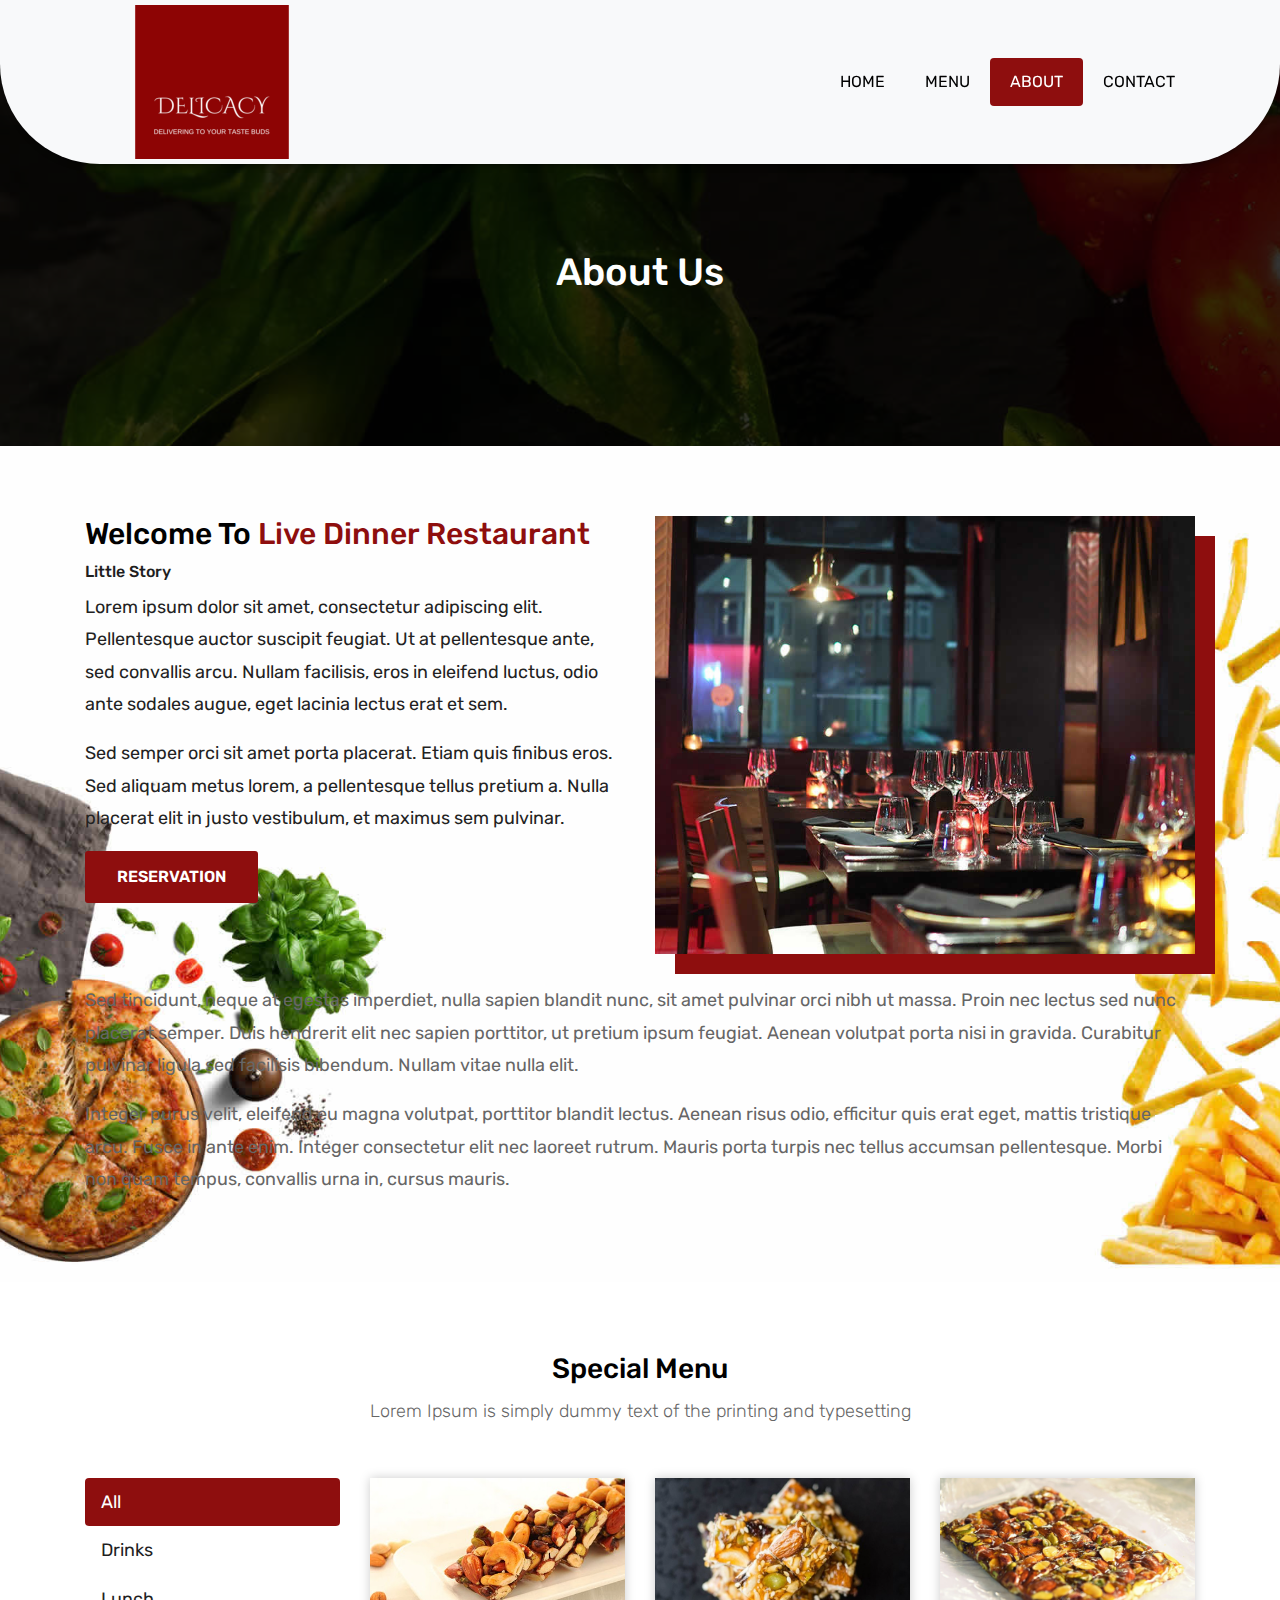
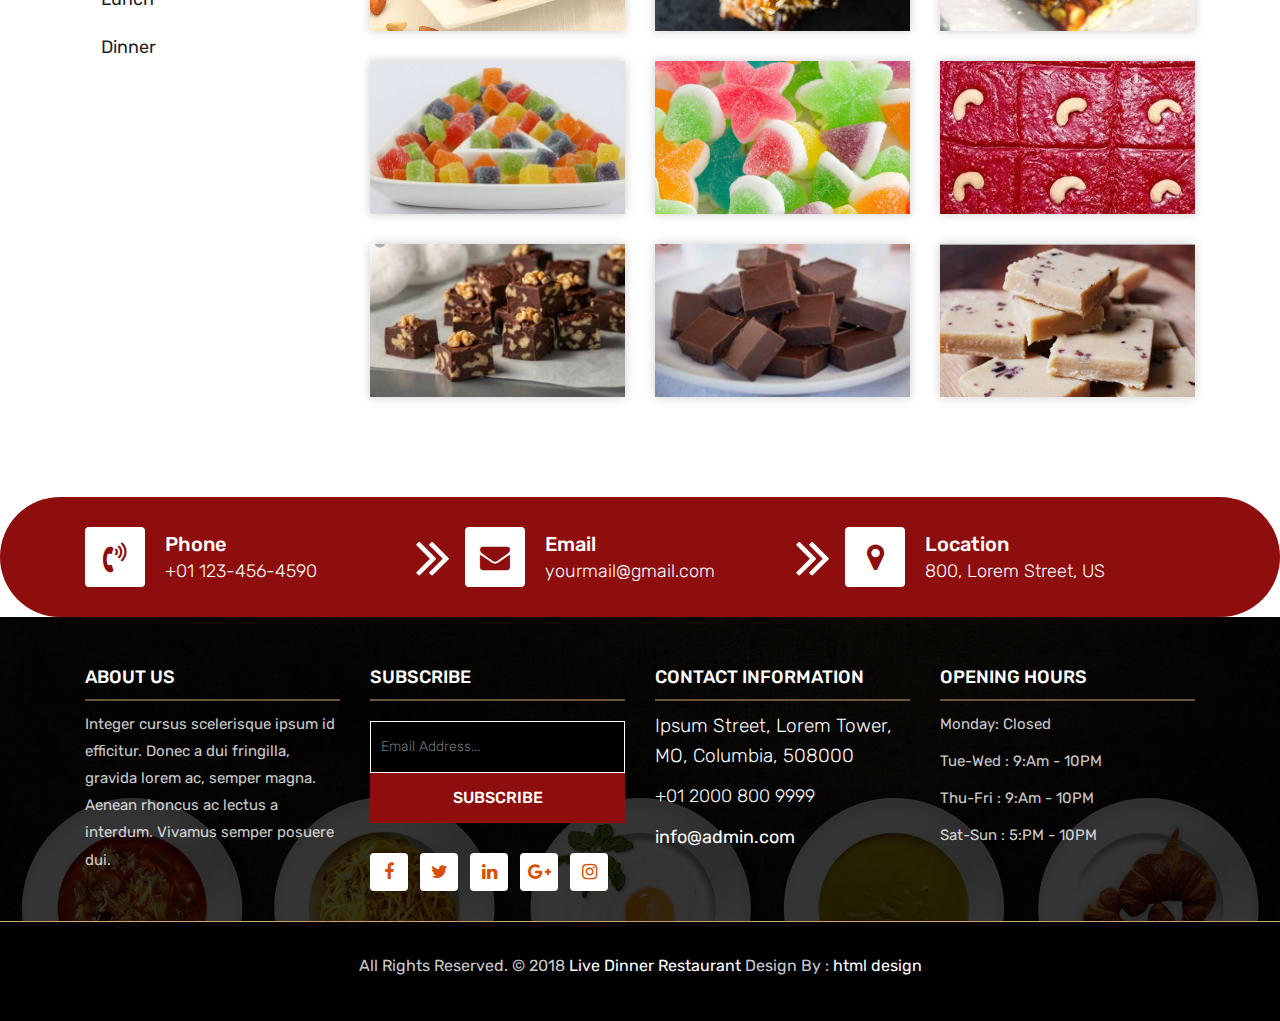
==== about.html @ b0a688f9 "initial commit" ====
<!DOCTYPE html>
<html lang="en"><!-- Basic -->
<head>
	<meta charset="utf-8">
    <meta http-equiv="X-UA-Compatible" content="IE=edge">   
   
    <!-- Mobile Metas -->
    <meta name="viewport" content="width=device-width, initial-scale=1">
 
     <!-- Site Metas -->
    <title>Live Dinner Restaurant - Responsive HTML5 Template</title>  
    <meta name="keywords" content="">
    <meta name="description" content="">
    <meta name="author" content="">

    <!-- Site Icons -->
    <link rel="shortcut icon" href="images/favicon.ico" type="image/x-icon">
    <link rel="apple-touch-icon" href="images/apple-touch-icon.png">

    <!-- Bootstrap CSS -->
    <link rel="stylesheet" href="css/bootstrap.min.css">    
	<!-- Site CSS -->
    <link rel="stylesheet" href="css/style.css">    
    <!-- Responsive CSS -->
    <link rel="stylesheet" href="css/responsive.css">
    <!-- Custom CSS -->
    <link rel="stylesheet" href="css/custom.css">

    <!--[if lt IE 9]>
      <script src="https://oss.maxcdn.com/libs/html5shiv/3.7.0/html5shiv.js"></script>
      <script src="https://oss.maxcdn.com/libs/respond.js/1.4.2/respond.min.js"></script>
    <![endif]-->

</head>

<body>
	<!-- Start header -->
	<header class="top-navbar">
		<nav class="navbar navbar-expand-lg navbar-light bg-light">
			<div class="container">
				<a class="navbar-brand" href="index.html">
					<img src="images/logo.png" alt="" />
				</a>
				<button class="navbar-toggler" type="button" data-toggle="collapse" data-target="#navbars-rs-food" aria-controls="navbars-rs-food" aria-expanded="false" aria-label="Toggle navigation">
				  <span class="navbar-toggler-icon"></span>
				</button>
				<div class="collapse navbar-collapse" id="navbars-rs-food">
					<ul class="navbar-nav ml-auto">
						<li class="nav-item"><a class="nav-link" href="index.html">Home</a></li>
						<li class="nav-item"><a class="nav-link" href="menu.html">Menu</a></li>
						<li class="nav-item active"><a class="nav-link" href="about.html">About</a></li>
						 
						<li class="nav-item"><a class="nav-link" href="contact.html">Contact</a></li>
					</ul>
				</div>
			</div>
		</nav>
	</header>
	<!-- End header -->
	
	<!-- Start header -->
	<div class="all-page-title page-breadcrumb">
		<div class="container text-center">
			<div class="row">
				<div class="col-lg-12">
					<h1>About Us</h1>
				</div>
			</div>
		</div>
	</div>
	<!-- End header -->
	
	<!-- Start About -->
	<div class="about-section-box">
		<div class="container">
			<div class="row">
				<div class="col-lg-6 col-md-6 text-center">
					<div class="inner-column">
						<h1>Welcome To <span>Live Dinner Restaurant</span></h1>
						<h4>Little Story</h4>
						<p>Lorem ipsum dolor sit amet, consectetur adipiscing elit. Pellentesque auctor suscipit feugiat. Ut at pellentesque ante, sed convallis arcu. Nullam facilisis, eros in eleifend luctus, odio ante sodales augue, eget lacinia lectus erat et sem. </p>
						<p>Sed semper orci sit amet porta placerat. Etiam quis finibus eros. Sed aliquam metus lorem, a pellentesque tellus pretium a. Nulla placerat elit in justo vestibulum, et maximus sem pulvinar.</p>
						<a class="btn btn-lg btn-circle btn-outline-new-white" href="#">Reservation</a>
					</div>
				</div>
				<div class="col-lg-6 col-md-6">
					<img src="images/about-img.jpg" alt="" class="img-fluid">
				</div>
				<div class="col-md-12">
					<div class="inner-pt">
						<p>Sed tincidunt, neque at egestas imperdiet, nulla sapien blandit nunc, sit amet pulvinar orci nibh ut massa. Proin nec lectus sed nunc placerat semper. Duis hendrerit elit nec sapien porttitor, ut pretium ipsum feugiat. Aenean volutpat porta nisi in gravida. Curabitur pulvinar ligula sed facilisis bibendum. Nullam vitae nulla elit. </p>
						<p>Integer purus velit, eleifend eu magna volutpat, porttitor blandit lectus. Aenean risus odio, efficitur quis erat eget, mattis tristique arcu. Fusce in ante enim. Integer consectetur elit nec laoreet rutrum. Mauris porta turpis nec tellus accumsan pellentesque. Morbi non quam tempus, convallis urna in, cursus mauris. </p>
					</div>
				</div>
			</div>
		</div>
	</div>
	<!-- End About -->
	
	<!-- Start Menu -->
	<div class="menu-box">
		<div class="container">
			<div class="row">
				<div class="col-lg-12">
					<div class="heading-title text-center">
						<h2>Special Menu</h2>
						<p>Lorem Ipsum is simply dummy text of the printing and typesetting</p>
					</div>
				</div>
			</div>
				
			<div class="row inner-menu-box">
				<div class="col-3">
					<div class="nav flex-column nav-pills" id="v-pills-tab" role="tablist" aria-orientation="vertical">
						<a class="nav-link active" id="v-pills-home-tab" data-toggle="pill" href="#v-pills-home" role="tab" aria-controls="v-pills-home" aria-selected="true">All</a>
						<a class="nav-link" id="v-pills-profile-tab" data-toggle="pill" href="#v-pills-profile" role="tab" aria-controls="v-pills-profile" aria-selected="false">Drinks</a>
						<a class="nav-link" id="v-pills-messages-tab" data-toggle="pill" href="#v-pills-messages" role="tab" aria-controls="v-pills-messages" aria-selected="false">Lunch</</a>
						<a class="nav-link" id="v-pills-settings-tab" data-toggle="pill" href="#v-pills-settings" role="tab" aria-controls="v-pills-settings" aria-selected="false">Dinner</a>
					</div>
				</div>
				
				<div class="col-9">
					<div class="tab-content" id="v-pills-tabContent">
						<div class="tab-pane fade show active" id="v-pills-home" role="tabpanel" aria-labelledby="v-pills-home-tab">
							<div class="row">
								<div class="col-lg-4 col-md-6 special-grid drinks">
									<div class="gallery-single fix">
										<img src="images/img-01.jpg" class="img-fluid" alt="Image">
										<div class="why-text">
											<h4>Mix Dry-Fruit Chikki </h4>
											<p>Cashew, Almonds, Pistachio, Walnut.</p>
											<h5> ₹150/200g</h5>
										</div>
									</div>
								</div>
								
								<div class="col-lg-4 col-md-6 special-grid drinks">
									<div class="gallery-single fix">
										<img src="images/img-02.jpg" class="img-fluid" alt="Image">
										<div class="why-text">
											<h4>Sesame Dry-Fruit Chikki</h4>
											<p>Sesame seeds, Cashew, Almonds, Pistachio, Walnut.</p>
											<h5> ₹200/200g</h5>
										</div>
									</div>
								</div>
								
								<div class="col-lg-4 col-md-6 special-grid drinks">
									<div class="gallery-single fix">
										<img src="images/img-03.jpg" class="img-fluid" alt="Image">
										<div class="why-text">
											<h4>Special Carameled Chikki</h4>
											<p>Specially Carameled mix Dry fruits Chikki.</p>
											<h5> ₹250/200g</h5>
										</div>
									</div>
								</div>
								
								<div class="col-lg-4 col-md-6 special-grid lunch">
									<div class="gallery-single fix">
										<img src="images/img-04.jpg" class="img-fluid" alt="Image">
										<div class="why-text">
											<h4>Multiflavoured Jellies</h4>
											<p>Sweet flavoured Jellies from lonavla.</p>
											<h5> ₹50/200g</h5>
										</div>
									</div>
								</div>
								
								<div class="col-lg-4 col-md-6 special-grid lunch">
									<div class="gallery-single fix">
										<img src="images/img-05.jpg" class="img-fluid" alt="Image">
										<div class="why-text">
											<h4>Fruit Shaped Jellies</h4>
											<p>Differenty Fun shaped Jellies for all.</p>
											<h5> ₹75/200g</h5>
										</div>
									</div>
								</div>
								
								<div class="col-lg-4 col-md-6 special-grid lunch">
									<div class="gallery-single fix">
										<img src="images/img-06.jpg" class="img-fluid" alt="Image">
										<div class="why-text">
											<h4>Cashew Jellie</h4>
											<p>Cashew infused Tasty Jelly from lonavla.</p>
											<h5> ₹45/200g</h5>
										</div>
									</div>
								</div>
								
								<div class="col-lg-4 col-md-6 special-grid dinner">
									<div class="gallery-single fix">
										<img src="images/img-07.jpg" class="img-fluid" alt="Image">
										<div class="why-text">
											<h4>Walnut Fudge</h4>
											<p>Fudge made with Walnuts and carameled suger.</p>
											<h5> ₹240/200g</h5>
										</div>
									</div>
								</div>
								
								<div class="col-lg-4 col-md-6 special-grid dinner">
									<div class="gallery-single fix">
										<img src="images/img-08.jpg" class="img-fluid" alt="Image">
										<div class="why-text">
											<h4>Chocolate Fudge</h4>
											<p>Your favourite Fudge infused with Chocolate.</p>
											<h5> ₹200/200g</h5>
										</div>
									</div>
								</div>
								
								<div class="col-lg-4 col-md-6 special-grid dinner">
									<div class="gallery-single fix">
										<img src="images/img-09.jpg" class="img-fluid" alt="Image">
										<div class="why-text">
											<h4>Cashew Fudge</h4>
											<p>Famously known as Kaju Katri in India.</p>
											<h5> ₹280/200g</h5>
										</div>
									</div>
								</div>
							</div>
							
						</div>
						<div class="tab-pane fade" id="v-pills-profile" role="tabpanel" aria-labelledby="v-pills-profile-tab">
							<div class="row">
								<div class="col-lg-4 col-md-6 special-grid drinks">
									<div class="gallery-single fix">
										<img src="images/img-01.jpg" class="img-fluid" alt="Image">
										<div class="why-text">
											<h4>Mix Dry-Fruit Chikki </h4>
											<p>Cashew, Almonds, Pistachio, Walnut.</p>
											<h5> ₹150/200g</h5>
										</div>
									</div>
								</div>
								
								<div class="col-lg-4 col-md-6 special-grid drinks">
									<div class="gallery-single fix">
										<img src="images/img-02.jpg" class="img-fluid" alt="Image">
										<div class="why-text">
											<h4>Sesame Dry-Fruit Chikki</h4>
											<p>Sesame seeds, Cashew, Almonds, Pistachio, Walnut.</p>
											<h5> ₹200/200g</h5>
										</div>
									</div>
								</div>
								
								<div class="col-lg-4 col-md-6 special-grid drinks">
									<div class="gallery-single fix">
										<img src="images/img-03.jpg" class="img-fluid" alt="Image">
										<div class="why-text">
											<h4>Special Carameled Chikki</h4>
											<p>Specially Carameled mix Dry fruits Chikki.</p>
											<h5> ₹250/200g</h5>
										</div>
									</div>
								</div>
							</div>
							
						</div>
						<div class="tab-pane fade" id="v-pills-messages" role="tabpanel" aria-labelledby="v-pills-messages-tab">
							<div class="row">
								<div class="col-lg-4 col-md-6 special-grid lunch">
									<div class="gallery-single fix">
										<img src="images/img-04.jpg" class="img-fluid" alt="Image">
										<div class="why-text">
											<h4>Multiflavoured Jellies</h4>
											<p>Sweet flavoured Jellies from lonavla.</p>
											<h5> ₹50/200g</h5>
										</div>
									</div>
								</div>
								
								<div class="col-lg-4 col-md-6 special-grid lunch">
									<div class="gallery-single fix">
										<img src="images/img-05.jpg" class="img-fluid" alt="Image">
										<div class="why-text">
											<h4>Fruit Shaped Jellies</h4>
											<p>Differenty Fun shaped Jellies for all.</p>
											<h5> ₹75/200g</h5>
										</div>
									</div>
								</div>
								
								<div class="col-lg-4 col-md-6 special-grid lunch">
									<div class="gallery-single fix">
										<img src="images/img-06.jpg" class="img-fluid" alt="Image">
										<div class="why-text">
											<h4>Cashew Jellie</h4>
											<p>Cashew infused Tasty Jelly from lonavla.</p>
											<h5> ₹45/200g</h5>
										</div>
									</div>
								</div>
							</div>
						</div>
						<div class="tab-pane fade" id="v-pills-settings" role="tabpanel" aria-labelledby="v-pills-settings-tab">
							<div class="row">
								<div class="col-lg-4 col-md-6 special-grid dinner">
									<div class="gallery-single fix">
										<img src="images/img-07.jpg" class="img-fluid" alt="Image">
										<div class="why-text">
											<h4>Walnut Fudge</h4>
											<p>Fudge made with Walnuts and carameled suger.</p>
											<h5> ₹240/200g</h5>
										</div>
									</div>
								</div>
								
								<div class="col-lg-4 col-md-6 special-grid dinner">
									<div class="gallery-single fix">
										<img src="images/img-08.jpg" class="img-fluid" alt="Image">
										<div class="why-text">
											<h4>Chocolate Fudge</h4>
											<p>Your favourite Fudge infused with Chocolate.</p>
											<h5> ₹200/200g</h5>
										</div>
									</div>
								</div>
								
								<div class="col-lg-4 col-md-6 special-grid dinner">
									<div class="gallery-single fix">
										<img src="images/img-09.jpg" class="img-fluid" alt="Image">
										<div class="why-text">
											<h4>Cashew Fudge</h4>
											<p>Famously known as Kaju Katri in India.</p>
											<h5> ₹280/200g</h5>
										</div>
									</div>
								</div>
							</div>
						</div>
					</div>
				</div>
			</div>
			
		</div>
	</div>
	<!-- End Menu -->
	
	<!-- Start Contact info -->
	<div class="contact-imfo-box">
		<div class="container">
			<div class="row">
				<div class="col-md-4 arrow-right">
					<i class="fa fa-volume-control-phone"></i>
					<div class="overflow-hidden">
						<h4>Phone</h4>
						<p class="lead">
							+01 123-456-4590
						</p>
					</div>
				</div>
				<div class="col-md-4 arrow-right">
					<i class="fa fa-envelope"></i>
					<div class="overflow-hidden">
						<h4>Email</h4>
						<p class="lead">
							yourmail@gmail.com
						</p>
					</div>
				</div>
				<div class="col-md-4">
					<i class="fa fa-map-marker"></i>
					<div class="overflow-hidden">
						<h4>Location</h4>
						<p class="lead">
							800, Lorem Street, US
						</p>
					</div>
				</div>
			</div>
		</div>
	</div>
	<!-- End Contact info -->
	
	<!-- Start Footer -->
	<footer class="footer-area bg-f">
		<div class="container">
			<div class="row">
				<div class="col-lg-3 col-md-6">
					<h3>About Us</h3>
					<p>Integer cursus scelerisque ipsum id efficitur. Donec a dui fringilla, gravida lorem ac, semper magna. Aenean rhoncus ac lectus a interdum. Vivamus semper posuere dui.</p>
				</div>
				<div class="col-lg-3 col-md-6">
					<h3>Subscribe</h3>
					<div class="subscribe_form">
						<form class="subscribe_form">
							<input name="EMAIL" id="subs-email" class="form_input" placeholder="Email Address..." type="email">
							<button type="submit" class="submit">SUBSCRIBE</button>
							<div class="clearfix"></div>
						</form>
					</div>
					<ul class="list-inline f-social">
						<li class="list-inline-item"><a href="#"><i class="fa fa-facebook" aria-hidden="true"></i></a></li>
						<li class="list-inline-item"><a href="#"><i class="fa fa-twitter" aria-hidden="true"></i></a></li>
						<li class="list-inline-item"><a href="#"><i class="fa fa-linkedin" aria-hidden="true"></i></a></li>
						<li class="list-inline-item"><a href="#"><i class="fa fa-google-plus" aria-hidden="true"></i></a></li>
						<li class="list-inline-item"><a href="#"><i class="fa fa-instagram" aria-hidden="true"></i></a></li>
					</ul>
				</div>
				<div class="col-lg-3 col-md-6">
					<h3>Contact information</h3>
					<p class="lead">Ipsum Street, Lorem Tower, MO, Columbia, 508000</p>
					<p class="lead"><a href="#">+01 2000 800 9999</a></p>
					<p><a href="#"> info@admin.com</a></p>
				</div>
				<div class="col-lg-3 col-md-6">
					<h3>Opening hours</h3>
					<p><span class="text-color">Monday: </span>Closed</p>
					<p><span class="text-color">Tue-Wed :</span> 9:Am - 10PM</p>
					<p><span class="text-color">Thu-Fri :</span> 9:Am - 10PM</p>
					<p><span class="text-color">Sat-Sun :</span> 5:PM - 10PM</p>
				</div>
			</div>
		</div>
		
		<div class="copyright">
			<div class="container">
				<div class="row">
					<div class="col-lg-12">
						<p class="company-name">All Rights Reserved. &copy; 2018 <a href="#">Live Dinner Restaurant</a> Design By : 
					<a href="https://html.design/">html design</a></p>
					</div>
				</div>
			</div>
		</div>
		
	</footer>
	<!-- End Footer -->
	
	<a href="#" id="back-to-top" title="Back to top" style="display: none;"><i class="fa fa-paper-plane-o" aria-hidden="true"></i></a>

	<!-- ALL JS FILES -->
	<script src="js/jquery-3.2.1.min.js"></script>
	<script src="js/popper.min.js"></script>
	<script src="js/bootstrap.min.js"></script>
    <!-- ALL PLUGINS -->
	<script src="js/jquery.superslides.min.js"></script>
	<script src="js/images-loded.min.js"></script>
	<script src="js/isotope.min.js"></script>
	<script src="js/baguetteBox.min.js"></script>
	<script src="js/form-validator.min.js"></script>
    <script src="js/contact-form-script.js"></script>
    <script src="js/custom.js"></script>
</body>
</html>
---- css/style.css ----
/*------------------------------------------------------------------
    IMPORT FONTS
-------------------------------------------------------------------*/

@import url('https://fonts.googleapis.com/css?family=Rubik:300,400,500,700,900');

/*------------------------------------------------------------------
    IMPORT FILES
-------------------------------------------------------------------*/

@import url(animate.css);
@import url(font-awesome.min.css);
@import url(superslides.css);
@import url(baguetteBox.min.css);

/*------------------------------------------------------------------
    SKELETON
-------------------------------------------------------------------*/

body {
    color: #666666;
    font-size: 15px;
    font-family: 'Rubik', sans-serif;
    line-height: 1.80857;
}


a {
    color: #1f1f1f;
    text-decoration: none !important;
    outline: none !important;
    -webkit-transition: all .3s ease-in-out;
    -moz-transition: all .3s ease-in-out;
    -ms-transition: all .3s ease-in-out;
    -o-transition: all .3s ease-in-out;
    transition: all .3s ease-in-out;
}

h1,
h2,
h3,
h4,
h5,
h6 {
    letter-spacing: 0;
    font-weight: normal;
    position: relative;
    padding: 0 0 10px 0;
    font-weight: normal;
    line-height: 120% !important;
    color: #1f1f1f;
    margin: 0
}

h1 {
    font-size: 24px
}

h2 {
    font-size: 22px
}

h3 {
    font-size: 18px
}

h4 {
    font-size: 16px
}

h5 {
    font-size: 14px
}

h6 {
    font-size: 13px
}

h1 a,
h2 a,
h3 a,
h4 a,
h5 a,
h6 a {
    color: #212121;
    text-decoration: none!important;
    opacity: 1
}

h1 a:hover,
h2 a:hover,
h3 a:hover,
h4 a:hover,
h5 a:hover,
h6 a:hover {
    opacity: .8
}

a {
    color: #1f1f1f;
    text-decoration: none;
    outline: none;
}

a,
.btn {
    text-decoration: none !important;
    outline: none !important;
    -webkit-transition: all .3s ease-in-out;
    -moz-transition: all .3s ease-in-out;
    -ms-transition: all .3s ease-in-out;
    -o-transition: all .3s ease-in-out;
    transition: all .3s ease-in-out;
}

.btn-custom {
    margin-top: 20px;
    background-color: transparent !important;
    border: 2px solid #ddd;
    padding: 12px 40px;
    font-size: 16px;
}

.lead {
    font-size: 18px;
    line-height: 30px;
    color: #767676;
    margin: 0;
    padding: 0;
}

blockquote {
    margin: 20px 0 20px;
    padding: 30px;
}

ul, li, ol{
	list-style: none;
	margin: 0px;
	padding: 0px;
}
button:focus{
	outline: none;
}

.form-control::-moz-placeholder {
    color: #2a2a2a;
    opacity: 1;
}

/*------------------------------------------------------------------
    LOADER 
-------------------------------------------------------------------*/


/*------------------------------------------------------------------
    HEADER
-------------------------------------------------------------------*/
.top-navbar{
	position: relative;
	z-index: 10;
}

.top-navbar .navbar{
	padding: 0px 0px;
	position: fixed;
	width: 100%;
	border-radius: 0px 0px 100px 100px;
	transition: height .3s ease-out, background .3s ease-out, box-shadow .3s ease-out;
	-webkit-transform: translate3d(0, 0, 0);
	transform: translate3d(0, 0, 0);
	-webkit-box-shadow: 0 8px 6px -6px rgba(0, 0, 0, 0.4);
	box-shadow: 0 8px 6px -6px rgba(0, 0, 0, 0.4);
	z-index: 100;
}

.top-navbar .navbar-light .navbar-nav .nav-link{
	color: #010101;
	font-size: 16px;
	padding: 10px 20px;
	border-radius: 4px;
	text-transform: uppercase;
}

.top-navbar .navbar-light .navbar-nav .nav-item .nav-link:hover{
	background: #8e0e0e;
	color: #ffffff;
}
.top-navbar .navbar-light .navbar-nav .nav-item.active .nav-link{
	background: #8e0e0e;
	color: #ffffff;
	border-radius: 4px;
}

.navbar-expand-lg .navbar-nav .dropdown-menu{
	border: none;
	border-radius: 0px;
	padding: 10px;
	box-shadow: 2px 5px 6px rgba(0,0,0,0.5);
}
.navbar-expand-lg .navbar-nav .dropdown-menu a{
	padding: 10px 10px;
	text-transform: uppercase;
}

.navbar-expand-lg .navbar-nav .dropdown-menu a.dropdown-item:hover{
	background: #8e0e0e;
	color: #ffffff;
}
.navbar-light .navbar-toggler:hover{
	background: #8e0e0e;
}

/*------------------------------------------------------------------
    Slider
-------------------------------------------------------------------*/

.cover-slides{
	height: 100vh;
}
.slides-navigation a {
	background: #8e0e0e;
    position: absolute;
    height: 50px;
    width: 50px;
    top: 50%;
    font-size: 20px;
    display: block;
    color: #fff;
	border-radius: 4px;
	line-height: 63px;
	text-align: center;
    transition: all .3s ease-in-out;
}
.slides-navigation a i{
	font-size: 40px;
}
.slides-navigation a:hover {
	background: #010101;
}
.cover-slides .container{
	height: 100%;
	position: relative;
	z-index: 2;
}
.cover-slides .container > .row {
	-webkit-box-align: center;
	-ms-flex-align: center;
	align-items: center;
}
.cover-slides .container > .row {
    height: 100%;
}

.btn{
	text-transform: uppercase;
	padding: 19px 36px;
}
.btn{
	display: inline-block;
	font-weight: 600;
	text-align: center;
	white-space: nowrap;
	vertical-align: middle;
	-webkit-user-select: none;
	-moz-user-select: none;
	-ms-user-select: none;
	user-select: none;
	border: 2px solid transparent;
	padding: 12px 30px;
	font-size: 16px;
	line-height: 1.5;
	border-radius: .1875rem;
	transition: color .15s ease-in-out, background-color .15s ease-in-out, border-color .15s ease-in-out, box-shadow .15s ease-in-out;
}
.btn-outline-new-white {
    color: #fff;
    background-color: #8e0e0e;
    background-image: none;
    border-color: #8e0e0e;
}
.btn-outline-new-white:hover {
    color: #ffffff;
    background-color: #333333;
    border-color: #333333;
}

.overlay-background {
    background: #333;
    position: absolute;
    height: 100%;
    width: 100%;
    left: 0;
    top: 0;
	opacity: 0.5;
}

.cover-slides h1{
	font-family: 'Rubik', sans-serif;
	font-weight: 500;
	font-size: 64px;
	color: #fff;
}
.cover-slides p{
	font-size: 18px;
	color: #fff;
}
.slides-pagination a{
	border: 2px solid #ffffff;
}
.slides-pagination a.current{
	background: #8e0e0e;
	border: 2px solid #8e0e0e;
}

/*------------------------------------------------------------------
    About
-------------------------------------------------------------------*/

.about-section-box{
	padding: 70px 0px;
	background: #ffffff url(../images/about-bg.jpg) no-repeat bottom center;
	background-size: cover;
}
.about-section-box .img-fluid{
	box-shadow: 20px 20px 0px #8e0e0e;
}
.inner-column{
	text-align: left;
}
.inner-column h1{
	font-family: 'Rubik', sans-serif;
	font-size: 30px;
	color: #010101;
	font-weight: 500;
}
.inner-column h1 span{
	color: #8e0e0e;
}
.inner-column h4{
	font-size: 16px;
	font-weight: 500;
}
.inner-column p{
	font-size: 18px;
	color: #222222;
}
.inner-column .btn-outline-new-white{
	color: #fff;
}
.inner-column .btn-outline-new-white:hover{
	color: #ffffff;
}

/*------------------------------------------------------------------
    QT
-------------------------------------------------------------------*/


.qt-background{
	background: url(../images/qt-bg.jpg) no-repeat;
	background-size: cover;
	padding: 100px 0;
	background-attachment: fixed;
	background-position: center center;
	position: relative;
}
.qt-background p {
    font-size: 35px;
    font-weight: 300;
    line-height: 44px;
    color: #fff;
	font-family: 'Rubik', sans-serif;
	margin-bottom: 20px;
}

.qt-background span {
    color: #fff;
    font-size: 28px;  
	font-weight: 600;	
}

/*------------------------------------------------------------------
    Menu
-------------------------------------------------------------------*/

.menu-box{
	padding: 70px 0px;
}

.heading-title{
	margin-bottom: 50px;
}
.heading-title h2{
	color: #010101;
	font-size: 28px;
	font-family: 'Rubik', sans-serif;
	font-weight: 500;
}
.heading-title p{
	font-size: 18px;
	font-weight: 200;
	margin: 0px;
}

.inner-menu-box{}
.inner-menu-box .nav-pills .nav-link.active{
	background: #8e0e0e;
}
.inner-menu-box .nav-pills .nav-link{
	font-size: 18px;
}
.inner-menu-box .nav-pills .nav-link:hover{
	background: #8e0e0e;
	color: #ffffff;
}

.gallery-single{
	margin-bottom: 30px;
}

.gallery-single {
    position: relative;
    overflow: hidden;
    -webkit-box-shadow: 0 0 10px #ccc;
    box-shadow: 0 0 10px #ccc;
}

.why-text {
    position: absolute;
    left: 0;
    bottom: -100%;
    right: 0;
    height: 100%;
    background: rgba(207, 166, 113, 0.9);
    padding: 12px 12px;
    -webkit-transition: all .3s ease;
    transition: all .3s ease;
}
.why-text h4{
	color: #ffffff;
	font-size: 16px;
	font-weight: 500;
	font-family: 'Rubik', sans-serif;
}
.why-text p{
	color: #ffffff;
	font-size: 13px;
	border-bottom: 1px dashed #010101;
	margin: 0px;
	padding-bottom: 15px;
	margin-top: 0px;
	margin-bottom: 15px;
}
.why-text h5{
	font-size: 18px;
	font-weight: 600;
	color: #ffffff;
}

.gallery-single:hover .why-text{
	bottom: 0px;
}


/*------------------------------------------------------------------
    Gallery
-------------------------------------------------------------------*/

.gallery-box{
	padding: 70px 0px;
}
.tz-gallery{
	margin-top: 30px;
}
.tz-gallery .lightbox img {
    width: 100%;
    transition: 0.2s ease-in-out;
    box-shadow: 0 2px 3px rgba(0,0,0,0.2);
}
.tz-gallery .lightbox img:hover {
    transform: scale(1.05);
    box-shadow: 0 8px 15px rgba(0,0,0,0.3);
}
.tz-gallery .lightbox{
	border: 3px solid #8e0e0e;
	display: inline-block;
	margin-bottom: 30px;
}


/*------------------------------------------------------------------
    Customer Reviews
-------------------------------------------------------------------*/

.customer-reviews-box{
	padding: 70px 0px;
}

.carousel-inner .carousel-item .img-box{
	width: 135px;
	height: 135px;
}
.carousel-control-prev{
	left: -100px;
}
.carousel-control-next{
	right: -100px;
}
.carousel-indicators{
	top: 320px;
}

.text-warning{
	color: #8e0e0e !important;
	font-size: 24px;
}

@media (min-width: 320px) and (max-width: 640px) {
	.carousel-inner .carousel-item p{
		font-size: 14px;
	}
	.carousel-control-prev{
		left: -5px;
	}
	.carousel-control-next{
		right: -5px;
	}
 	.carousel-indicators{
		top: 400px;
	}
}

#reviews .carousel-control-prev{
	background: #8e0e0e;
	color: #ffffff;
	display: block;
	position: absolute;
	width: 8%;
	height: 50px;
	top: 50%;
	border-radius: 4px;
	font-size: 28px;
	opacity: 1;
}
#reviews .carousel-control-prev:hover{
	background: #010101;
	color: #ffffff;
}

#reviews .carousel-control-next{
	background: #8e0e0e;
	color: #ffffff;
	display: block;
	position: absolute;
	width: 8%;
	height: 50px;
	top: 50%;
	border-radius: 4px;
	font-size: 28px;
	opacity: 1;
}
#reviews .carousel-control-next:hover{
	background: #010101;
	color: #ffffff;
}


/*------------------------------------------------------------------
    Contact info
-------------------------------------------------------------------*/

.contact-imfo-box{
	background: #8e0e0e;
	padding: 30px 0;
	border-radius: 100px;
}

.overflow-hidden {
    overflow: hidden;
}

.contact-imfo-box i{
	display: block;
	float: left;
	width: 60px;
	height: 60px;
	line-height: 60px;
	text-align: center;
	background: #fff;
	color: #8e0e0e;
	font-size: 30px;
	-webkit-border-radius: 4px;
	-moz-border-radius: 4px;
	-ms-border-radius: 4px;
	border-radius: 4px;
	margin-right: 20px;
}
.contact-imfo-box h4 {
    margin: 0px;
    margin-top: 5px;
	color: #ffffff;
	font-size: 20px;
	padding: 0px;
	font-weight: 500;
	line-height: 24px;
}
.contact-imfo-box p {
    margin: 0px;
	color: #ffffff;
	font-weight: 300;
}

/*------------------------------------------------------------------
    Footer
-------------------------------------------------------------------*/

.footer-area{
	padding-top: 50px;
	padding-bottom: 0px;
}
.bg-f{
	background-image: url("../images/footer-bg.jpg");
	background-attachment: scroll;
	background-clip: initial;
	background-color: rgba(0, 0, 0, 0);
	background-origin: initial;
	background-position: center center;
	background-repeat: no-repeat;
	background-size: cover;
	position: relative;
}
.bg-f::before {
    background: #010101;
    content: "";
    height: 100%;
    left: 0;
    position: absolute;
    top: 0;
    width: 100%;
    z-index: 1;
	opacity: 0.8;
}

.footer-area .container{
	position: relative;
	z-index: 1;
}
.footer-area h3{
	color: #ffffff;
	text-transform: uppercase;
	font-size: 18px;
	font-weight: 500;
	border-bottom: 2px solid rgba(207, 166, 113, 0.5);
	margin-bottom: 10px;
}
.footer-area p{
	font-size: 15px;
	color: rgba(255, 255, 255, 0.8);
	margin: 0;
	padding-bottom: 10px;
}

.arrow-right{
	position: relative;
}
.arrow-right::before {
    content: "\f101";
	font-family: 'FontAwesome';	
	position: absolute;
	right: 0px;
	top: 0;
	color: #fff;
	font-size: 60px;
	line-height: 60px;
}


.footer-area p.lead{
	font-size: 19px;
	color: #ffffff;
	margin-bottom: 0px;
}
.footer-area p.lead a{
	color: #ffffff;
	margin-bottom: 15px;
}
.footer-area p.lead a:hover{
	color: #8e0e0e;
}
.footer-area p a{
	font-size: 18px;
	color: #ffffff;
}
.footer-area p a:hover{
	color: #8e0e0e;
}

.subscribe_form {
    display: block;
    text-align: center;
    padding: 5px 0;
}

.subscribe_form .form_input {
    display: block;
    background-color: rgba(0,0,0,0.9);
	border: 1px solid #ffffff;
    color: #fff;
    font-size: 14px;
    line-height: 50px;
    padding: 0 10px;
    float: left;
	font-weight: 300;
    width: 100%;
    transition: all 0.5s ease-in-out;
}

.subscribe_form .submit {
    background-color: #8e0e0e;
    color: #fff;
    font-size: 16px;
    font-weight: 500;
    line-height: 50px;
    display: inline-block;
    padding: 0 10px;
    float: left;
    width: 100%;
	border: none;
	cursor: pointer;
    transition: all 0.5s ease-in-out;
}
.subscribe_form .submit:hover{
	background: #010101;
}

.f-social {
    padding-bottom: 10px;
    margin: 0px;
    margin-top: 20px;
}
.f-social li a {
    font-size: 18px;
    color: rgba(214, 81, 6);
	width: 38px;
	height: 38px;
	display: block;
	text-align: center;
	line-height: 38px;
	background: #ffffff;
	border-radius: 4px;
}

.copyright{
	margin-top: 20px;
	position: relative;
	display: block;
	background-color: #010101;
	border-top: 1px solid rgba(207, 166, 113);
	padding: 30px 0;
	z-index: 1;
}

.copyright .company-name{
	font-size: 16px;
	text-align: center;
}
.copyright .company-name a{
	font-size: 16px;
}

/*------------------------------------------------------------------
    All Pages
-------------------------------------------------------------------*/

.page-breadcrumb {
    padding: 250px 0 150px;
    background: url(../images/all-bg.jpg) no-repeat;
    background-attachment: fixed;
    background-size: cover;
    background-position: 0 0;
    position: relative;
}
.all-page-title .container{
	position: relative;
	z-index: 2;
}
.all-page-title::before{
	background: #010101;
	content: "";
	height: 100%;
	left: 0;
	position: absolute;
	top: 0;
	width: 100%;
	z-index: 1;
	opacity: 0.8;	
}
.all-page-title h1{
	font-size: 38px;
	color: #ffffff;
	font-family: 'Rubik', sans-serif;
	padding: 0px;
	font-weight: 500;
}

.inner-pt{
	margin-top: 30px;
}
.inner-pt p{
	font-size: 18px;
}

.stuff-box{
	padding: 70px 0px;
}


.our-team{
    text-align: center;
    transition: all 0.5s ease 0s;
	margin-bottom: 30px;
}
.our-team:hover{
    box-shadow: 0 15px 10px -10px rgba(0, 0, 0, 0.5), 0 1px 4px rgba(0, 0, 0, 0.3), 0 0 40px rgba(0, 0, 0, 0.1) inset;
}
.our-team .pic{
    overflow: hidden;
    position: relative;
}
.our-team .pic:before,
.our-team .pic:after{
    content: "";
    width: 200%;
    height: 80%;
    background: rgba(38,37,37,0.8);
    position: absolute;
    top: -100%;
    left: -4%;
    transform: rotate(45deg);
    transition: all 0.5s ease 0s;
}
.our-team .pic:after{
    background: rgba(214,81,6,0.8);
    top: auto;
    left: auto;
    bottom: -100%;
    right: -4%;
}
.our-team:hover .pic:before{ top: 0; }
.our-team:hover .pic:after{ bottom: 0; }
.our-team .pic img{
    width: 100%;
    height: auto;
}
.our-team .social{
    width: 100%;
    padding: 0;
    margin: 0;
    list-style: none;
    position: absolute;
    bottom: 45%;
    left: 0;
    opacity: 0;
    z-index: 2;
    transition: all 0.5s ease 0.3s;
}
.our-team:hover .social{ opacity: 1; }
.our-team .social li{ display: inline-block; }
.our-team .social li a{
    display: block;
    width: 40px;
    height: 40px;
    line-height: 40px;
    font-size: 20px;
    color: #fff;
    margin-right: 10px;
    position: relative;
    transition: all 0.3s ease 0s;
}
.our-team .social li a:after{
    content: "";
    width: 100%;
    height: 100%;
    background: #8e0e0e;
    border-radius: 0 20px 20px 20px;
    position: absolute;
    top: 0;
    left: 0;
    z-index: -1;
    transition: all 0.3s ease 0s;
}
.our-team .social li a:hover:after{ transform: rotate(180deg); }
.our-team .team-content{ padding: 20px; }
.our-team .title{
    font-size: 22px;
    font-weight: 700;
    letter-spacing: 2px;
    color: #8e0e0e;
    text-transform: uppercase;
    margin-bottom: 7px;
}
.our-team .post{
    display: block;
    font-size: 17px;
    font-weight: 600;
    color: #333333;
    text-transform: capitalize;
}
@media only screen and (max-width: 990px){
    .our-team{ margin-bottom: 30px; }
}


.reservation-box{
	padding: 70px 0px;
}

.reservation-box h3{
	padding: 0px 15px;
	margin-bottom: 20px;
	font-weight: 600;
}

.help-block ul li{
	color: red;
}

.form-control[readonly]{
	background-color: #ffffff;
}

.form-control{
	border-radius: 0px;
	min-height: 50px;
}
.form-control:focus{
	border: 1px solid #8e0e0e;
	box-shadow: none;
}

.form-group .picker__input.picker__input--active{
	border-color: #8e0e0e;
}

.submit-button{
	margin-top: 20px;
}
.btn.btn-common{
	color: #8e0e0e;
	background-color: transparent;
	background-image: none;
	border-color: #8e0e0e;
}
.btn.btn-common:hover{
	color: #ffffff;
	background-color: #333333;
	border-color: #333333;
}
.blog-box{
	padding: 70px 0px;
}
.blog-box-inner{
	position: relative;
	margin-bottom: 30px;
}

.blog-box-inner .blog-img-box{
	position: relative;
	display: block;
}

.blog-box-inner .blog-detail{
	position: absolute;
	top: 0;
	background: #fff;
	padding: 30px 25px;
	border: 1px solid #ddd;
	transition-duration: .5s;
	height: 100%;
}

.blog-detail h4 {
    font-size: 18px;
    font-weight: 500;
    color: #222222;
}

.blog-detail ul li {
    display: inline-block;
    padding: 0px 5px;
}
.blog-detail ul li span{
	color: #8e0e0e;
	cursor: pointer;
}
.blog-detail ul li span:hover{
	color: #010101;
}

.blog-detail ul li:first-child {
    padding-left: 0px;
}

.blog-detail p {
    padding: 10px 0px 0 0;
	margin: 0px;
	font-size: 13px;
}

.blog-detail a{
	color: #ffffff;
	margin-top: 20px;
}

.blog-box-inner .blog-detail:hover{
	background: rgba(255, 255, 255, .9);
}

.blog-inner-box {
    position: relative;
    margin: 0px 10px;
    margin-bottom: 30px;
}
.side-blog-img {
    box-shadow: 15px 15px 0px 0px rgba(214, 81, 6, 0.4);
    -webkit-transition: all 1s ease 0.01s;
    transition: all 1s ease 0.01s;
    position: relative;
}

.date-blog-up {
    position: absolute;
    right: 0px;
    top: 0px;
    background: #8e0e0e;
    font-size: 18px;
    color: #ffffff;
    padding: 5px 15px 5px 5px;
}
.inner-blog-detail {
    background: #ffffff;
    position: relative;
    padding: 30px 20px;
}

.inner-blog-detail h3 {
    font-size: 20px;
    font-weight: 500;
    padding-bottom: 15px;
}
.inner-blog-detail ul li {
    display: inline-block;
    padding: 0px 5px;
    color: #222222;
}
.inner-blog-detail ul li span {
    color: #8e0e0e;
}
.inner-blog-detail p {
    padding: 10px 0px;
}
.details-page blockquote {
    border-left: 5px solid #8e0e0e;
}
.details-page blockquote {
    padding: 20px;
}
blockquote {
    margin: 20px 0 20px;
    padding: 30px;
}
.blog-inner-details-line {
    margin: 20px 0px;
    clear: both;
    float: left;
    width: 100%;
}
.line-left-social h5 {
    font-size: 18px;
    font-weight: 600;
    padding-bottom: 15px;
}
.line-left-social ul li {
    display: inline-block;
    margin-bottom: 5px;
}
.line-right-social ul li {
    display: inline-block;
}
.line-right-social ul li a {
    display: block;
    padding: 5px;
    background: #f5f5f5;
    border-radius: 6px;
    font-weight: 500;
    width: 35px;
    height: 35px;
    text-align: center;
    line-height: 25px;
    font-size: 15px;
}
.line-left-social ul li a {
    display: block;
    padding: 5px 10px;
    background: #f5f5f5;
    border-radius: 6px;
    font-weight: 400;
    font-size: 12px;
}
.line-left-social ul li a:hover {
    background: #8e0e0e;
    color: #ffffff;
}
.line-right-social ul li a:hover {
    background: #8e0e0e;
    color: #ffffff;
}
.line-right-social h5 {
    font-size: 18px;
    font-weight: 600;
    padding-bottom: 15px;
}
.blog-comment-box {
    clear: both;
    margin: 20px 0px;
    float: left;
    width: 100%;
}
.blog-comment-box h3 {
    font-size: 18px;
    font-weight: 600;
    padding-bottom: 20px;
}
.comment-item {
    margin-bottom: 30px;
}
.comment-item-left {
    float: left;
    width: 90px;
    height: 90px;
}
.comment-item-left img {
    width: 100%;
    border-radius: 20px;
}
.comment-item-right {
    padding-left: 110px;
}
.comment-item-right a {
    font-size: 16px;
    font-weight: 500;
}
.des-l {
    display: inline-block;
    width: 100%;
}
.des-l p {
    font-size: 13px;
}
.comment-item-right a {
    font-size: 16px;
    font-weight: 500;
}
.right-btn-re {
    float: right;
    font-style: italic;
    text-align: right;
    font-size: 16px;
    padding: 5px 10px;
    background: #f5f5f5;
    border-radius: 6px;
}
.right-btn-re:hover {
    background: #8e0e0e;
    color: #ffffff !important;
}
.comment-respond-box {
    clear: both;
}
.blog-comment-box .children {
    margin-left: 70px;
}
.comment-item {
    margin-bottom: 30px;
}
.comment-item-right i {
    padding-right: 10px;
}

.comment-form-respond input {
    min-height: 38px;
    border: 1px solid #010101;
    border-radius: 0px;
    padding: 10px;
}
.comment-form-respond textarea {
    border: 1px solid #010101;
    border-radius: 0px;
    padding: 10px;
    min-height: 110px;
}

.btn-submit{
	color: #8e0e0e;
	background-color: transparent;
	background-image: none;
	border-color: #8e0e0e;
}
.btn-submit:hover{
	color: #ffffff;
	background-color: #333333;
	border-color: #333333;
}

.right-side-blog h3 {
    font-weight: 600;
    font-size: 18px;
    padding-bottom: 20px;
}
.blog-search-form {
    position: relative;
    border-bottom: 1px solid #010101;
    padding-bottom: 30px;
    margin-bottom: 20px;
}
.blog-search-form input {
    width: 100%;
    min-height: 40px;
    border: 1px solid rgba(214, 81, 6, 0.4);
    padding: 5px 40px 5px 10px;
    font-size: 15px;
    color: #222222;
}
.blog-search-form .search-btn {
    position: absolute;
    right: 0px;
    background: none;
    border: none;
    font-size: 20px;
    min-height: 40px;
    padding: 0px 15px;
}

.right-side-blog h3 {
    font-weight: 500;
    font-size: 18px;
    padding-bottom: 20px;
}
.blog-categories {
    padding-bottom: 30px;
    margin-bottom: 20px;
}
.blog-categories ul li {
    line-height: 14px;
    padding: 10px 0px;
    border-top: 1px solid #f5f5f5;
}
.blog-categories ul li a {
    display: inline-block;
    text-transform: capitalize;
    width: 100%;
}
.blog-categories ul li a:hover{
	color: #8e0e0e;
}
.recent-box-blog {
    margin-bottom: 20px;
	display: inline-block;
}
.recent-img {
    float: left;
    position: relative;
}
.recent-img::before {
    position: absolute;
    content: '';
    z-index: 2;
    top: 0;
    left: 0;
    width: 100%;
    height: 100%;
    background-color: #8e0e0e;
    opacity: 0.4;
    transform: scale(0);
    -webkit-transform: scale(0);
    -moz-transform: scale(0);
    -ms-transform: scale(0);
    -o-transform: scale(0);
    transition: all 0.5s ease;
    -webkit-transition: all 0.5s ease;
    -moz-transition: all 0.5s ease;
    -o-transition: all 0.5s ease;
}
.recent-box-blog:hover .recent-img::before {
    transform: scale(1);
    -webkit-transform: scale(1);
    -moz-transform: scale(1);
    -ms-transform: scale(1);
    -o-transform: scale(1);
}
.recent-info {
    display: table-cell;
    vertical-align: top;
    padding-left: 15px;
}
.recent-info ul li {
    display: inline-block;
    font-size: 11px;
    padding: 0px;
    color: #222222;
}
.recent-info h4 {
    font-size: 14px;
    padding: 0px;
    margin: 11px 0px;
    font-weight: 500;
}
.blog-tag-box ul li {
    display: inline-block;
    margin-bottom: 3px;
}
.blog-tag-box ul li a {
    padding: 5px 15px;
    display: block;
    background: #f5f5f5;
    color: #222222;
    border-radius: 6px;
}
.blog-tag-box ul li a:hover {
    color: #ffffff;
    background: #8e0e0e;
}

.contact-box{
	padding: 70px 0px;
}

.map-full {
    width: 100%;
    height: 500px;
    border-radius: 0px;
    margin: 0px auto;
}

#back-to-top {
    position: fixed;
    bottom: 40px;
    right: 40px;
    z-index: 9999;
    width: 52px;
    height: 40px;
    text-align: center;
    line-height: 40px;
    background: #8e0e0e;
    color: #ffffff;
    cursor: pointer;
    border: 0;
    border-radius: 2px;
    text-decoration: none;
    transition: opacity 0.2s ease-out;
	font-size: 30px;
}
---- css/responsive.css ----
/* only small desktops */
/* tablets */
/* only small tablets */
@media only screen and (min-width: 992px) and (max-width: 1180px) {
	.footer-area h3{
		font-size: 18px;
	}
}
@media (min-width: 768px) and (max-width: 991px) {
	.navbar-light .navbar-brand{
		margin-left: 15px;
	}
	.navbar-light .navbar-toggler{
		margin-right: 15px;
		border-radius: 0px;
	}
	.navbar-expand-lg .navbar-nav .dropdown-menu{
		box-shadow: none;
	}
	.carousel-control-prev{
		left: -60px;
	}
	.carousel-control-next{
		right: -60px;
	}
	.why-text h4{
		font-size: 18px;
	}
	.why-text p{
		margin: 0px;
	}
}

/* mobile or only mobile */
@media (max-width: 767px) {
	.navbar-light .navbar-brand{
		margin-left: 15px;
	}
	.navbar-light .navbar-toggler{
		margin-right: 15px;
		border-radius: 0px;
	}
	.navbar-expand-lg .navbar-nav .dropdown-menu{
		box-shadow: none;
	}
	.cover-slides h1{
		font-size: 22px;
	}
	.cover-slides p {
		font-size: 14px;
	}
	.slides-navigation a{
		height: 42px;
		width: 38px;
		line-height: 33px;
	}
	.inner-column{
		margin-top: 15px;
	}
	.inner-column h1{
		font-size: 22px;
	}
	.filter-button-group{
		margin: 10px 0px;
	}
	
	.contact-imfo-box .col-md-4{
		margin-bottom: 15px;
	}
	.carousel-control-prev{
		left: 0px;
	}
	.carousel-control-next{
		right: 0px;
	}
	.blog-box-inner .blog-detail{
		overflow: hidden;
	}
	.blog-sidebar{
		margin-top: 50px;
	}
	.top-navbar .navbar{
		border-radius: 0px 0px 50px 50px;
	}
	
}
@media only screen and (min-width: 280px) and (max-width: 599px) {
	
	.why-text p{
		margin-bottom: 0px;
		margin-top: 0px;
	}
	.inner-column{
		margin-bottom: 30px;
	}
	.inner-menu-box .nav-pills .nav-link{
		font-size: 12px;
		padding: 5px;
	}
}
---- css/custom.css ----
/** ADD YOUR AWESOME CODES HERE **/
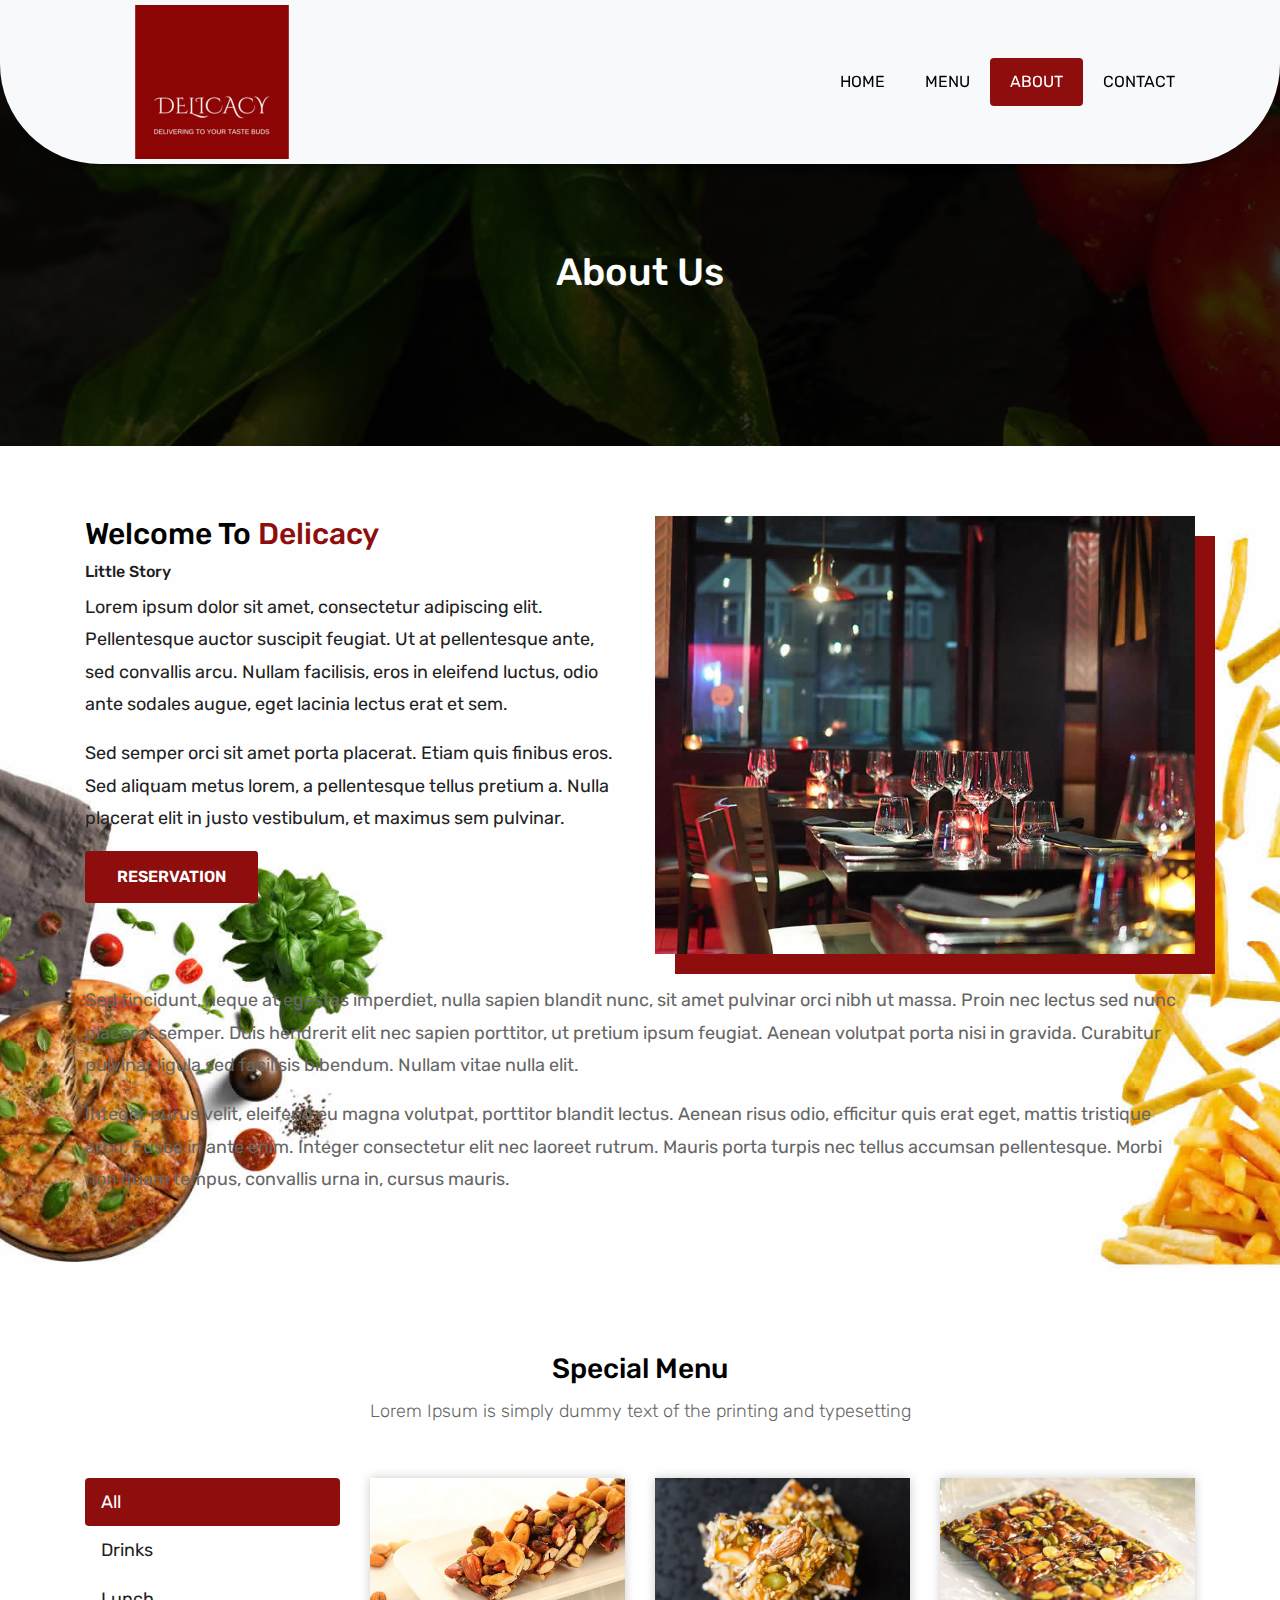
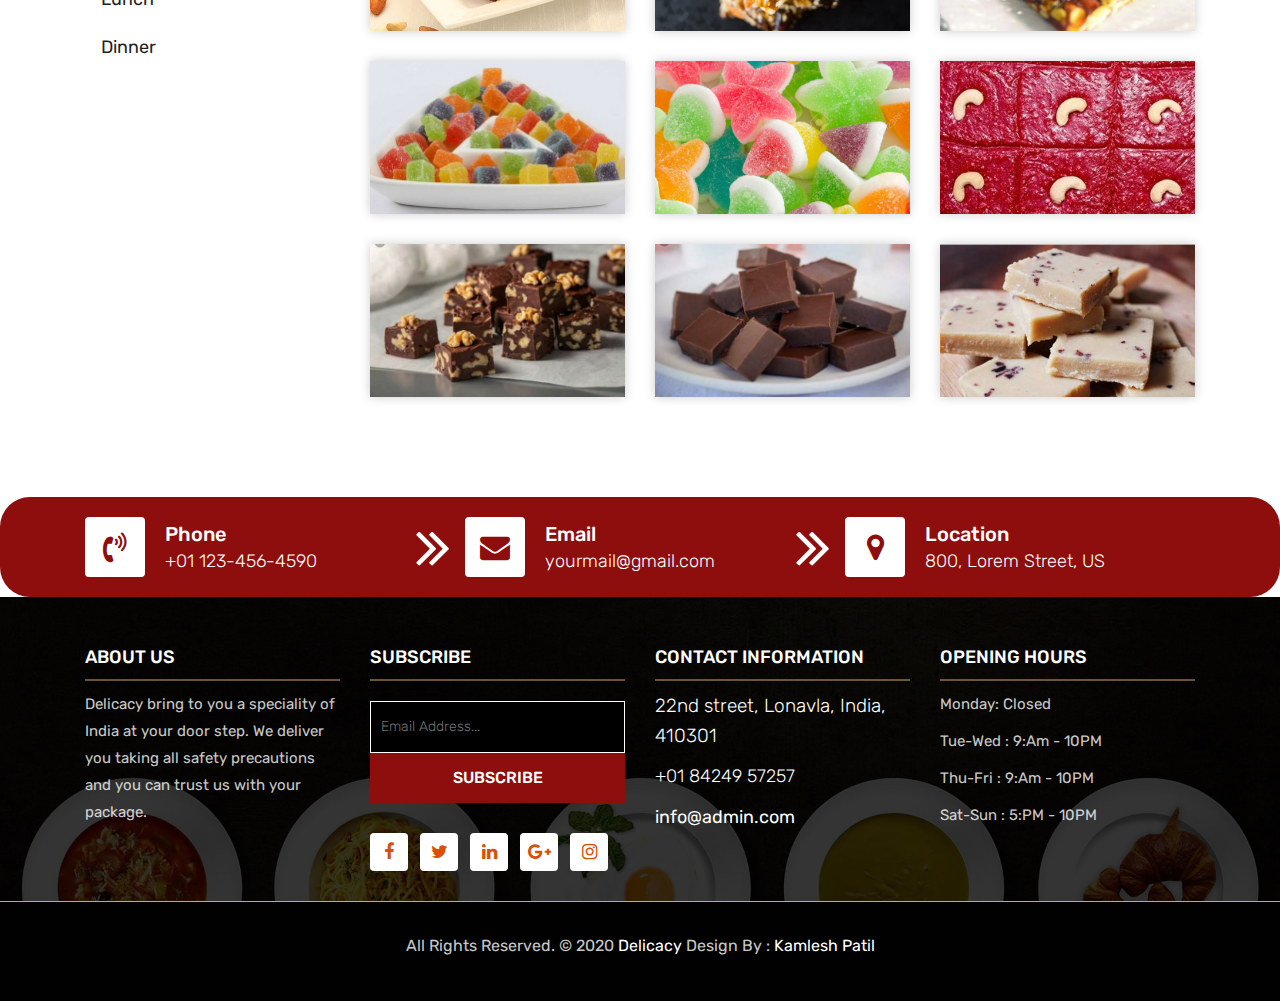
==== commit b4413f46: "Added Floating Whatsapp" ====
--- a/about.html
+++ b/about.html
@@ -76,7 +76,7 @@
 			<div class="row">
 				<div class="col-lg-6 col-md-6 text-center">
 					<div class="inner-column">
-						<h1>Welcome To <span>Live Dinner Restaurant</span></h1>
+						<h1>Welcome To <span>Delicacy</span></h1>
 						<h4>Little Story</h4>
 						<p>Lorem ipsum dolor sit amet, consectetur adipiscing elit. Pellentesque auctor suscipit feugiat. Ut at pellentesque ante, sed convallis arcu. Nullam facilisis, eros in eleifend luctus, odio ante sodales augue, eget lacinia lectus erat et sem. </p>
 						<p>Sed semper orci sit amet porta placerat. Etiam quis finibus eros. Sed aliquam metus lorem, a pellentesque tellus pretium a. Nulla placerat elit in justo vestibulum, et maximus sem pulvinar.</p>
@@ -383,7 +383,7 @@
 			<div class="row">
 				<div class="col-lg-3 col-md-6">
 					<h3>About Us</h3>
-					<p>Integer cursus scelerisque ipsum id efficitur. Donec a dui fringilla, gravida lorem ac, semper magna. Aenean rhoncus ac lectus a interdum. Vivamus semper posuere dui.</p>
+					<p>Delicacy bring to you a speciality of India at your door step. We deliver you taking all safety precautions and you can trust us with your package.</p>
 				</div>
 				<div class="col-lg-3 col-md-6">
 					<h3>Subscribe</h3>
@@ -404,8 +404,8 @@
 				</div>
 				<div class="col-lg-3 col-md-6">
 					<h3>Contact information</h3>
-					<p class="lead">Ipsum Street, Lorem Tower, MO, Columbia, 508000</p>
-					<p class="lead"><a href="#">+01 2000 800 9999</a></p>
+					<p class="lead">22nd street, Lonavla, India, 410301</p>
+					<p class="lead"><a href="#">+01 84249 57257</a></p>
 					<p><a href="#"> info@admin.com</a></p>
 				</div>
 				<div class="col-lg-3 col-md-6">
@@ -422,8 +422,8 @@
 			<div class="container">
 				<div class="row">
 					<div class="col-lg-12">
-						<p class="company-name">All Rights Reserved. &copy; 2018 <a href="#">Live Dinner Restaurant</a> Design By : 
-					<a href="https://html.design/">html design</a></p>
+						<p class="company-name">All Rights Reserved. &copy; 2020 <a href="#">Delicacy</a> Design By : 
+					<a href="https://html.design/">Kamlesh Patil</a></p>
 					</div>
 				</div>
 			</div>
@@ -432,7 +432,7 @@
 	</footer>
 	<!-- End Footer -->
 	
-	<a href="#" id="back-to-top" title="Back to top" style="display: none;"><i class="fa fa-paper-plane-o" aria-hidden="true"></i></a>
+	 <a href="https://wa.me/918850453196" id="back-to-top" title="Contact us Here" style="display: none;"><i class="fa fa-whatsapp" aria-hidden="true"></i></a>
 
 	<!-- ALL JS FILES -->
 	<script src="js/jquery-3.2.1.min.js"></script>
@@ -445,6 +445,7 @@
 	<script src="js/baguetteBox.min.js"></script>
 	<script src="js/form-validator.min.js"></script>
     <script src="js/contact-form-script.js"></script>
-    <script src="js/custom.js"></script>
+	<script src="js/custom.js"></script>
+	 
 </body>
 </html>--- a/css/style.css
+++ b/css/style.css
@@ -572,8 +572,8 @@
 
 .contact-imfo-box{
 	background: #8e0e0e;
-	padding: 30px 0;
-	border-radius: 100px;
+	padding: 20px 0;
+	border-radius: 30px;
 }
 
 .overflow-hidden {
@@ -1345,46 +1345,47 @@
 
 #back-to-top {
     position: fixed;
-    bottom: 40px;
-    right: 40px;
+    bottom: 50px;
+    right: 50px;
     z-index: 9999;
-    width: 52px;
-    height: 40px;
+    width: 50px;
+    height: 50px;
     text-align: center;
-    line-height: 40px;
-    background: #8e0e0e;
+    line-height: 50px;
+    background: #25D366;
     color: #ffffff;
     cursor: pointer;
     border: 0;
-    border-radius: 2px;
+    border-radius: 20px;
     text-decoration: none;
     transition: opacity 0.2s ease-out;
-	font-size: 30px;
-}
-
-
-
-
-
-
-
-
-
-
-
-
-
-
-
-
-
-
-
-
-
-
-
-
-
-
-
+    font-size: 45px;
+    box-shadow: 0px 5px 5px #aaaaaa
+}
+
+
+
+
+
+
+
+
+
+
+
+
+
+
+
+
+
+
+
+
+
+
+
+
+
+
+
